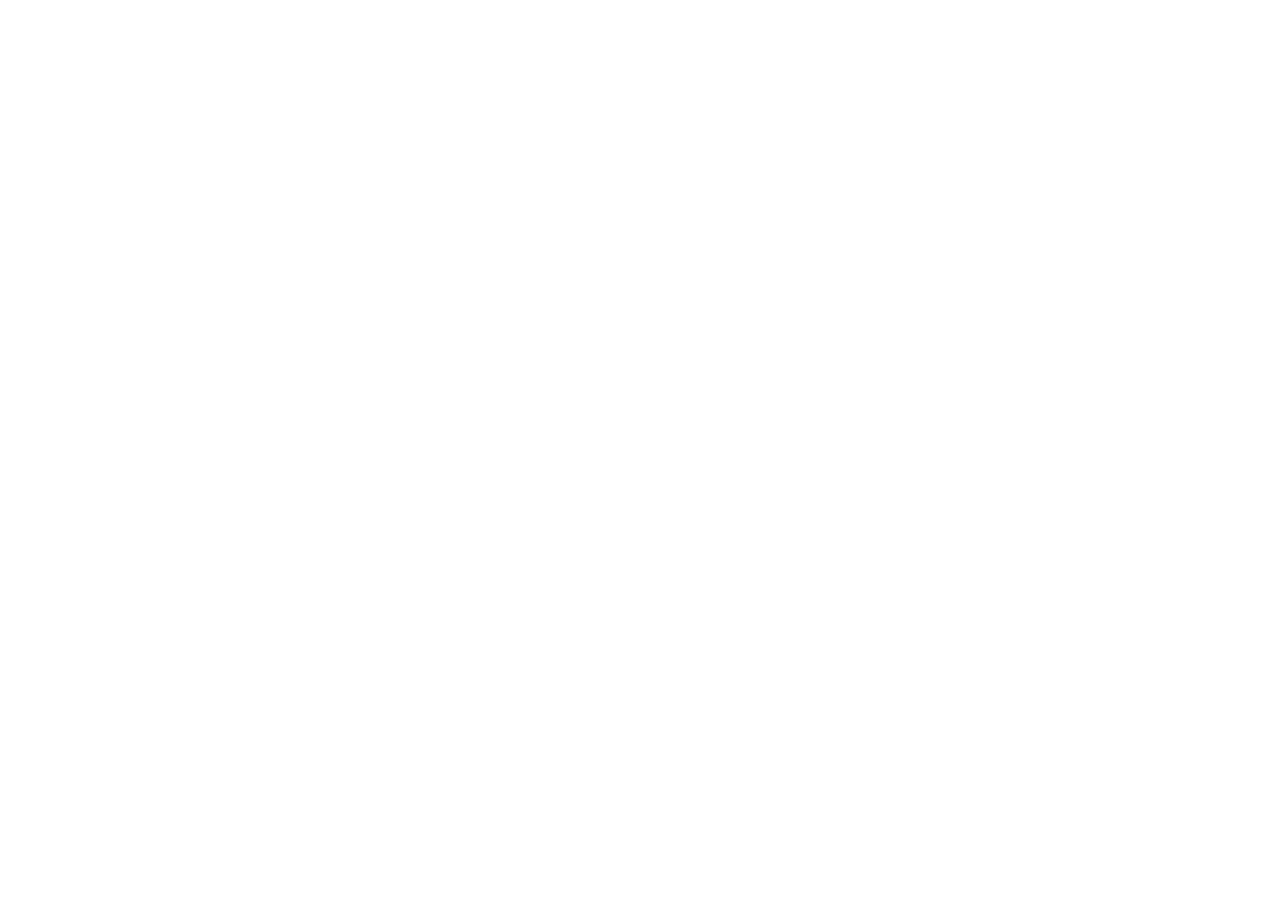
==== index.html @ 4fa03376 "index file, css file, js file added" ====
<!DOCTYPE html>
<html lang="en">

<head>
    <meta charset="UTF-8">
    <meta http-equiv="X-UA-Compatible" content="IE=edge">
    <meta name="viewport" content="width=device-width, initial-scale=1.0">
    <title>Form Validation</title>
    <link rel="stylesheet" href="style.css">
    <script src="https://ajax.googleapis.com/ajax/libs/jquery/3.6.0/jquery.min.js"></script>
</head>

<body>


    <script src="script.js"></script>
</body>

</html>
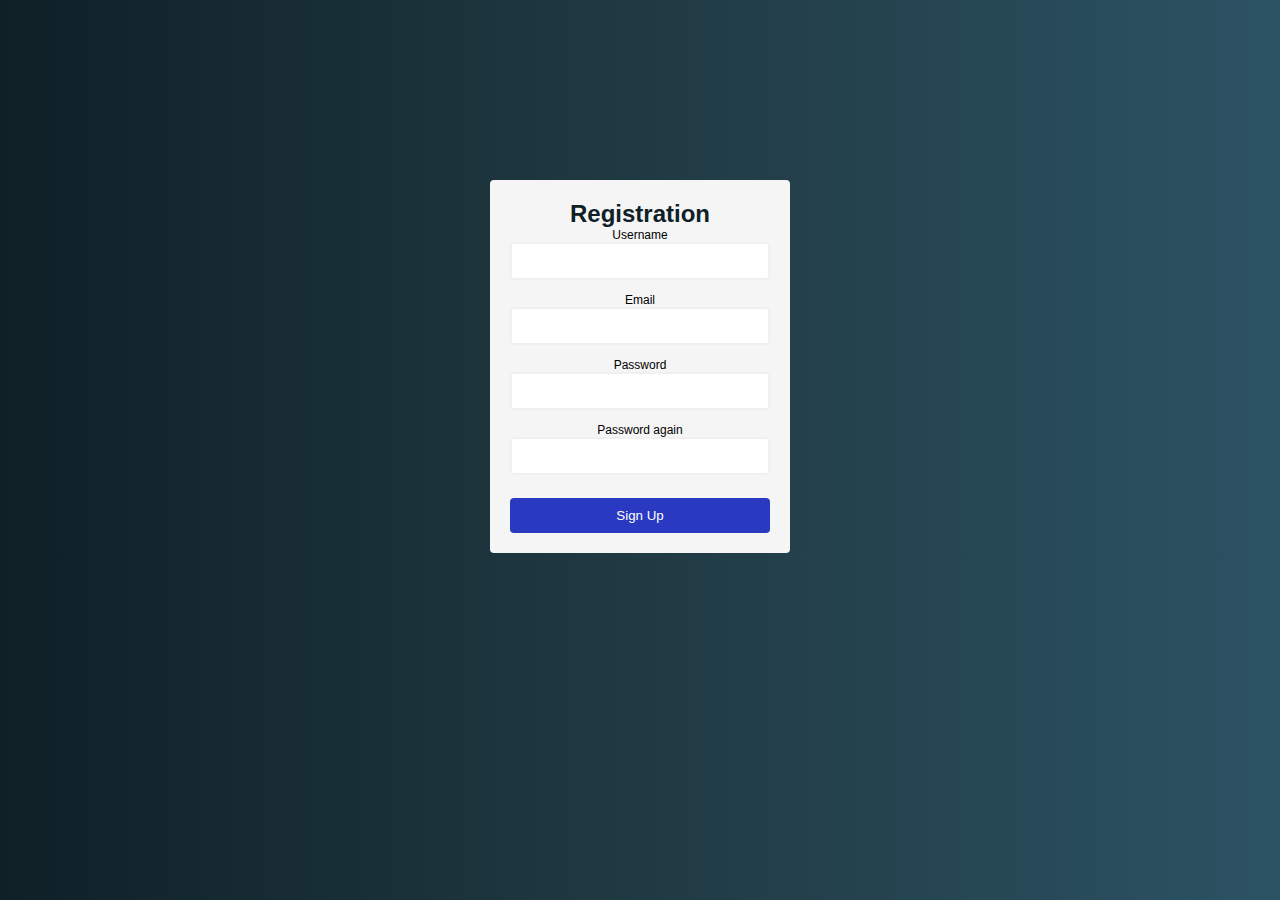
==== commit 9e83cb6c: "new form update" ====
--- a/index.html
+++ b/index.html
@@ -7,11 +7,35 @@
     <meta name="viewport" content="width=device-width, initial-scale=1.0">
     <title>Form Validation</title>
     <link rel="stylesheet" href="style.css">
-    <script src="https://ajax.googleapis.com/ajax/libs/jquery/3.6.0/jquery.min.js"></script>
 </head>
 
 <body>
-
+    <div class="container">
+        <form id="form" action="/">
+            <h1>Registration</h1>
+            <div class="input-control">
+                <label for="username">Username</label>
+                <input id="username" name="username" type="text">
+                <div class="error"></div>
+            </div>
+            <div class="input-control">
+                <label for="email">Email</label>
+                <input id="email" name="email" type="text">
+                <div class="error"></div>
+            </div>
+            <div class="input-control">
+                <label for="password">Password</label>
+                <input id="password" name="password" type="password">
+                <div class="error"></div>
+            </div>
+            <div class="input-control">
+                <label for="password2">Password again</label>
+                <input id="password2" name="password2" type="password">
+                <div class="error"></div>
+            </div>
+            <button type="submit">Sign Up</button>
+        </form>
+    </div>
 
     <script src="script.js"></script>
 </body>
--- a/style.css
+++ b/style.css
@@ -0,0 +1,66 @@
+* {
+    margin: 0 auto;
+    padding: 0;
+    box-sizing: border-box;
+}
+
+body {
+    background: linear-gradient(to right, #0f2027, #203a43, #2c5364);
+    font-family: 'Poppins', sans-serif;
+}
+
+#form {
+    width: 300px;
+    margin: 20vh auto 0 auto;
+    padding: 20px;
+    background-color: whitesmoke;
+    border-radius: 4px;
+    font-size: 12px;
+}
+
+#form h1 {
+    color: #0f2027;
+    text-align: center;
+}
+
+#form button {
+    padding: 10px;
+    margin-top: 10px;
+    width: 100%;
+    color: white;
+    background-color: rgb(41, 57, 194);
+    border: none;
+    border-radius: 4px;
+}
+
+.input-control {
+    display: flex;
+    flex-direction: column;
+}
+
+.input-control input {
+    border: 2px solid #f0f0f0;
+    border-radius: 4px;
+    display: block;
+    font-size: 12px;
+    padding: 10px;
+    width: 100%;
+}
+
+.input-control input:focus {
+    outline: 0;
+}
+
+.input-control.success input {
+    border-color: #09c372;
+}
+
+.input-control.error input {
+    border-color: #ff3860;
+}
+
+.input-control .error {
+    color: #ff3860;
+    font-size: 9px;
+    height: 13px;
+}